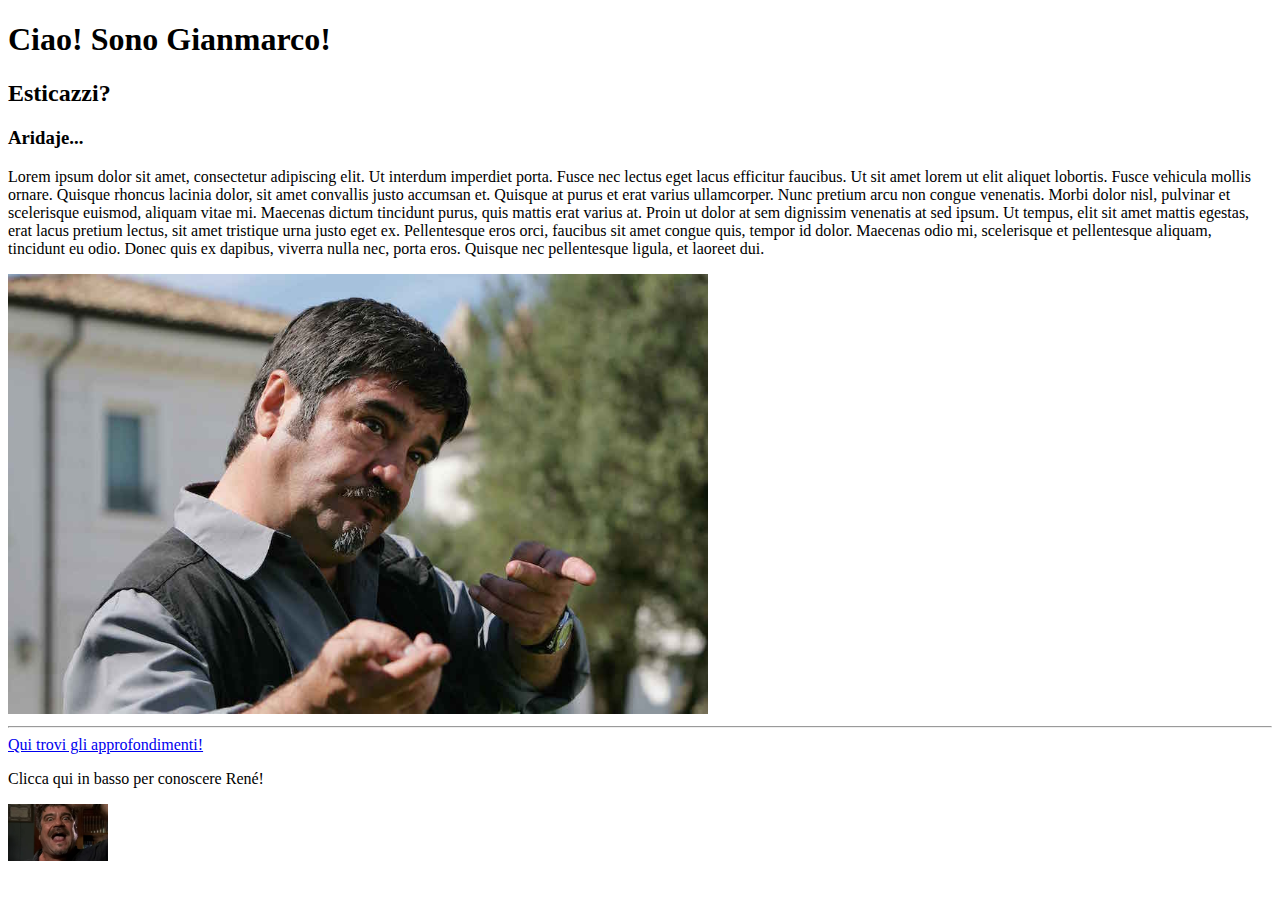
==== index.html @ 3ef364ab "Aggiunto link a video" ====
<!DOCTYPE html>
<html lang="en">
  <head>
    <meta charset="UTF-8" />
    <meta name="viewport" content="width=device-width, initial-scale=1.0" />
    <title>primoprimo</title>
  </head>

  <body>
    <!-- Questo è un Heading di primo livello -->
    <h1>Ciao! Sono Gianmarco!</h1>
    <!-- Questo è un Heading di secondo livello -->
    <h2>Esticazzi?</h2>
    <!-- Questo è un Heading di terzo livello -->
    <h3>Aridaje...</h3>
    <!-- Questo è un paragrafo -->
    <p>
      Lorem ipsum dolor sit amet, consectetur adipiscing elit. Ut interdum
      imperdiet porta. Fusce nec lectus eget lacus efficitur faucibus. Ut sit
      amet lorem ut elit aliquet lobortis. Fusce vehicula mollis ornare. Quisque
      rhoncus lacinia dolor, sit amet convallis justo accumsan et. Quisque at
      purus et erat varius ullamcorper. Nunc pretium arcu non congue venenatis.
      Morbi dolor nisl, pulvinar et scelerisque euismod, aliquam vitae mi.
      Maecenas dictum tincidunt purus, quis mattis erat varius at. Proin ut
      dolor at sem dignissim venenatis at sed ipsum. Ut tempus, elit sit amet
      mattis egestas, erat lacus pretium lectus, sit amet tristique urna justo
      eget ex. Pellentesque eros orci, faucibus sit amet congue quis, tempor id
      dolor. Maecenas odio mi, scelerisque et pellentesque aliquam, tincidunt eu
      odio. Donec quis ex dapibus, viverra nulla nec, porta eros. Quisque nec
      pellentesque ligula, et laoreet dui.
    </p>

    <img
      src="./immagini/rene.jpg"
      alt="Immagine del regista René Ferretti"
      width="700"
    />
    <hr />
    <a href="./approfondimenti.html">Qui trovi gli approfondimenti!</a>
    <p>Clicca qui in basso per conoscere René!</p>
    <a href="https://youtu.be/Ph7qomiThkw?si=tUG7WLT3eLiXmekM" target="_blank"
      ><img src="./immagini/rene2.jpg" alt="Link René" width="100"
    /></a>
  </body>
</html>
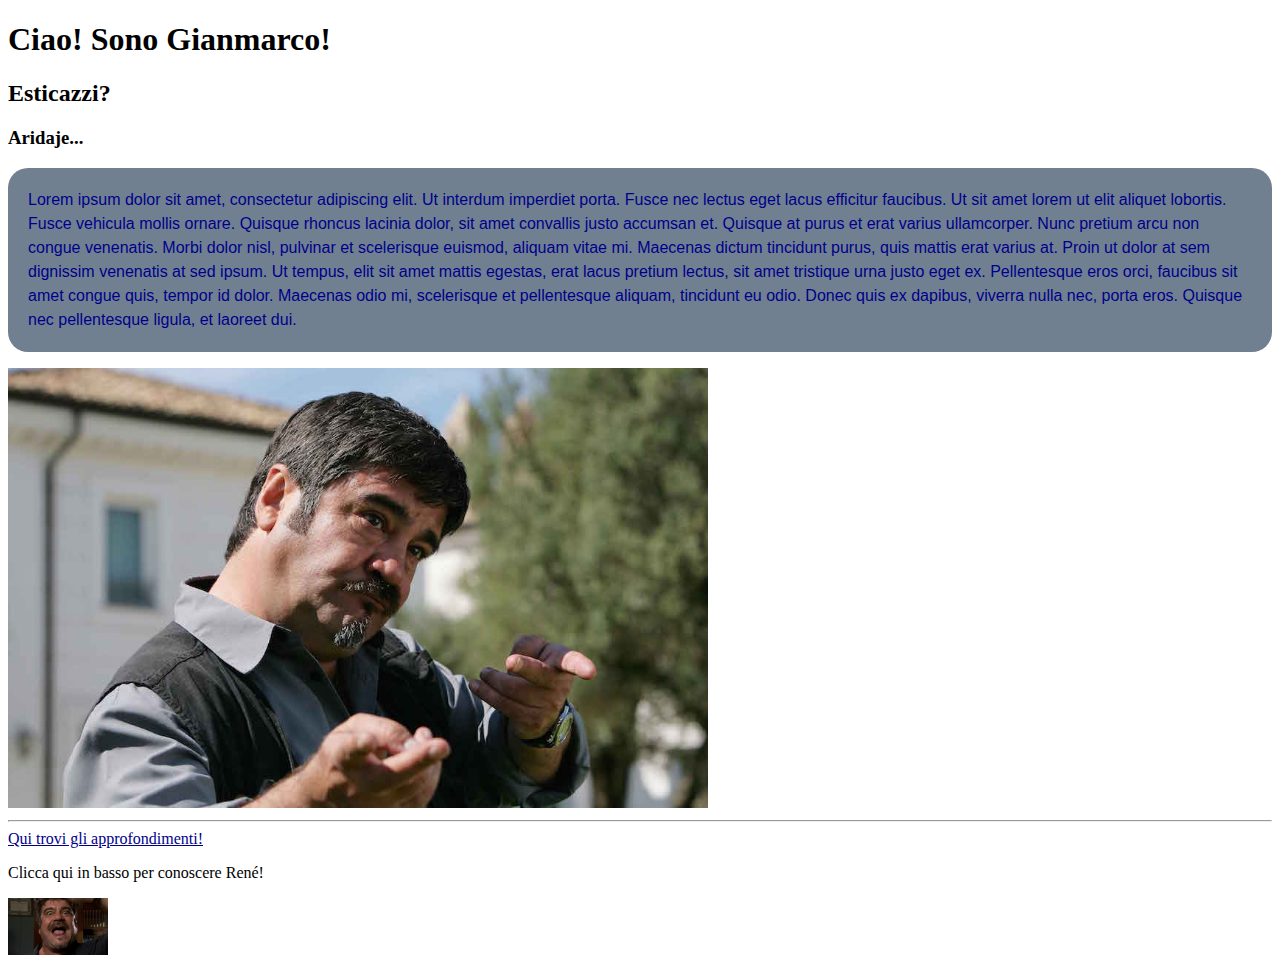
==== commit fb3d80ff: "Inserito stile e poi creato style.css" ====
--- a/index.html
+++ b/index.html
@@ -14,7 +14,7 @@
     <!-- Questo è un Heading di terzo livello -->
     <h3>Aridaje...</h3>
     <!-- Questo è un paragrafo -->
-    <p>
+    <p class="paragrafo">
       Lorem ipsum dolor sit amet, consectetur adipiscing elit. Ut interdum
       imperdiet porta. Fusce nec lectus eget lacus efficitur faucibus. Ut sit
       amet lorem ut elit aliquet lobortis. Fusce vehicula mollis ornare. Quisque
@@ -36,10 +36,36 @@
       width="700"
     />
     <hr />
-    <a href="./approfondimenti.html">Qui trovi gli approfondimenti!</a>
+    <a href="./approfondimenti.html" class="link"
+      >Qui trovi gli approfondimenti!</a
+    >
     <p>Clicca qui in basso per conoscere René!</p>
     <a href="https://youtu.be/Ph7qomiThkw?si=tUG7WLT3eLiXmekM" target="_blank"
       ><img src="./immagini/rene2.jpg" alt="Link René" width="100"
     /></a>
   </body>
+
+  <style>
+    .paragrafo {
+      color: darkblue;
+      background-color: slategray;
+      border: 2px;
+      border-radius: 20px;
+      padding: 20px;
+      font-family: Helvetica, Arial, sans-serif;
+      line-height: 1.5;
+    }
+
+    .link {
+      color: darkblue;
+    }
+
+    .link:visited {
+      color: purple;
+    }
+
+    .link:hover {
+      background-color: yellow;
+    }
+  </style>
 </html>
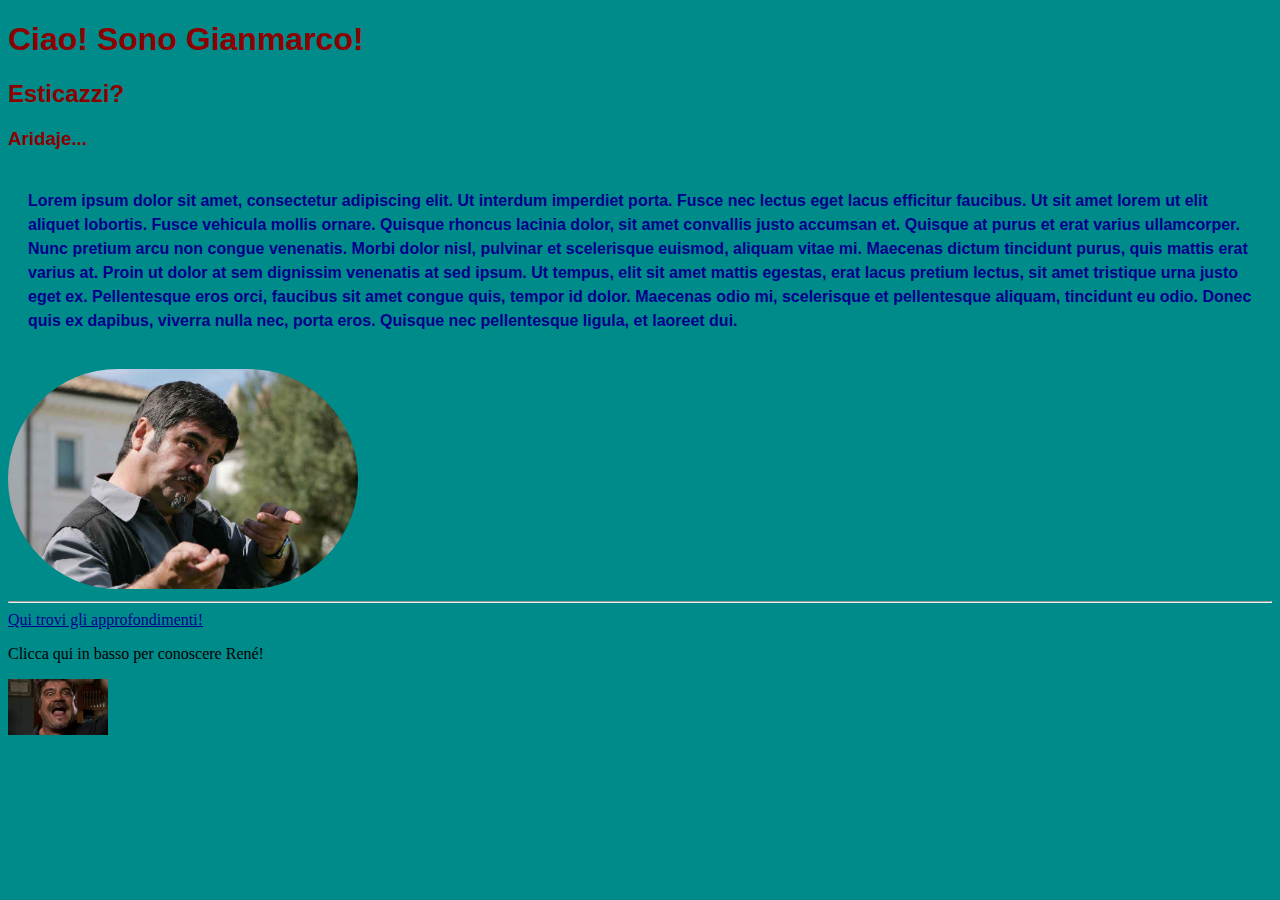
==== commit 674f6ddc: "Modificati ulteriormente stili tramite style.css" ====
--- a/index.html
+++ b/index.html
@@ -4,15 +4,16 @@
     <meta charset="UTF-8" />
     <meta name="viewport" content="width=device-width, initial-scale=1.0" />
     <title>primoprimo</title>
+    <link rel="stylesheet" href="./style.css" />
   </head>
 
   <body>
     <!-- Questo è un Heading di primo livello -->
-    <h1>Ciao! Sono Gianmarco!</h1>
+    <h1 class="titolo">Ciao! Sono Gianmarco!</h1>
     <!-- Questo è un Heading di secondo livello -->
-    <h2>Esticazzi?</h2>
+    <h2 class="titolo">Esticazzi?</h2>
     <!-- Questo è un Heading di terzo livello -->
-    <h3>Aridaje...</h3>
+    <h3 class="titolo">Aridaje...</h3>
     <!-- Questo è un paragrafo -->
     <p class="paragrafo">
       Lorem ipsum dolor sit amet, consectetur adipiscing elit. Ut interdum
@@ -33,7 +34,7 @@
     <img
       src="./immagini/rene.jpg"
       alt="Immagine del regista René Ferretti"
-      width="700"
+      class="immagine"
     />
     <hr />
     <a href="./approfondimenti.html" class="link"
@@ -44,28 +45,4 @@
       ><img src="./immagini/rene2.jpg" alt="Link René" width="100"
     /></a>
   </body>
-
-  <style>
-    .paragrafo {
-      color: darkblue;
-      background-color: slategray;
-      border: 2px;
-      border-radius: 20px;
-      padding: 20px;
-      font-family: Helvetica, Arial, sans-serif;
-      line-height: 1.5;
-    }
-
-    .link {
-      color: darkblue;
-    }
-
-    .link:visited {
-      color: purple;
-    }
-
-    .link:hover {
-      background-color: yellow;
-    }
-  </style>
 </html>
--- a/style.css
+++ b/style.css
@@ -0,0 +1,38 @@
+html {
+  background-color: darkcyan;
+}
+.titolo {
+  color: darkred;
+  font-family: "Segoe UI", Tahoma, Geneva, Verdana, sans-serif;
+}
+.paragrafo {
+  color: darkblue;
+  border: 2px;
+  border-radius: 20px;
+  padding: 20px;
+  font-family: Helvetica, Arial, sans-serif;
+  line-height: 1.5;
+  font-weight: bold;
+}
+
+.link {
+  color: darkblue;
+}
+
+.link:visited {
+  color: purple;
+}
+
+.link:hover {
+  background-color: yellow;
+}
+
+.immagine {
+  border-radius: 300px;
+  width: 350px;
+}
+
+.immagine:hover {
+  border-radius: 700px;
+  width: 700px;
+}
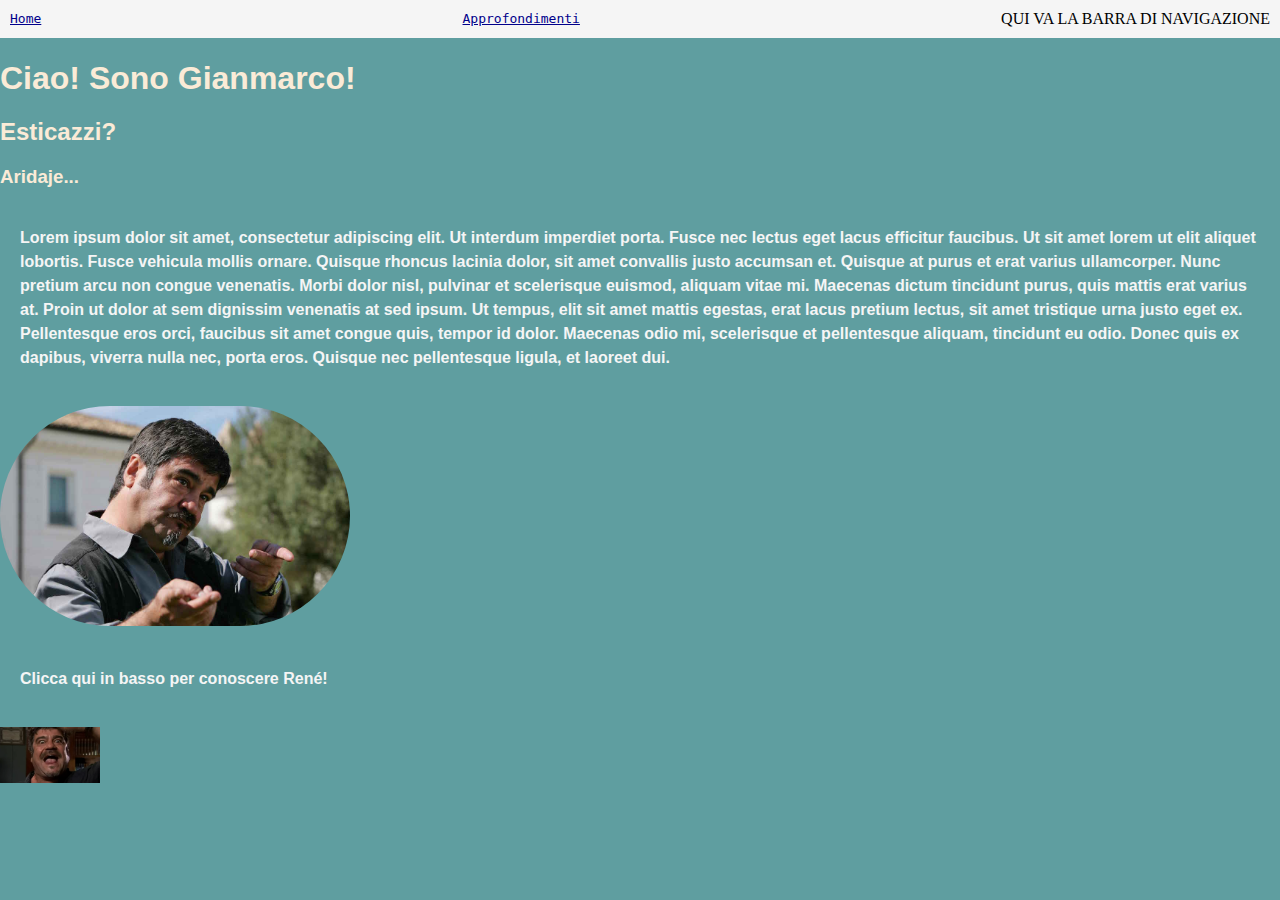
==== commit b539a5e4: "Aggiunta NavBar e spostati link" ====
--- a/index.html
+++ b/index.html
@@ -4,10 +4,16 @@
     <meta charset="UTF-8" />
     <meta name="viewport" content="width=device-width, initial-scale=1.0" />
     <title>primoprimo</title>
+    <link rel="stylesheet" href="./normalize.css" />
     <link rel="stylesheet" href="./style.css" />
   </head>
 
   <body>
+    <nav>
+      <a class="link" href="./index.html">Home</a>
+      <a class="link" href="./approfondimenti.html">Approfondimenti</a>
+      QUI VA LA BARRA DI NAVIGAZIONE
+    </nav>
     <!-- Questo è un Heading di primo livello -->
     <h1 class="titolo">Ciao! Sono Gianmarco!</h1>
     <!-- Questo è un Heading di secondo livello -->
@@ -36,11 +42,8 @@
       alt="Immagine del regista René Ferretti"
       class="immagine"
     />
-    <hr />
-    <a href="./approfondimenti.html" class="link"
-      >Qui trovi gli approfondimenti!</a
-    >
-    <p>Clicca qui in basso per conoscere René!</p>
+
+    <p class="paragrafo">Clicca qui in basso per conoscere René!</p>
     <a href="https://youtu.be/Ph7qomiThkw?si=tUG7WLT3eLiXmekM" target="_blank"
       ><img src="./immagini/rene2.jpg" alt="Link René" width="100"
     /></a>
--- a/style.css
+++ b/style.css
@@ -1,12 +1,13 @@
 html {
-  background-color: darkcyan;
+  background-color: cadetblue;
 }
+
 .titolo {
-  color: darkred;
-  font-family: "Segoe UI", Tahoma, Geneva, Verdana, sans-serif;
+  color: antiquewhite;
+  font-family: Verdana, Geneva, Tahoma, sans-serif;
 }
 .paragrafo {
-  color: darkblue;
+  color: whitesmoke;
   border: 2px;
   border-radius: 20px;
   padding: 20px;
@@ -17,6 +18,7 @@
 
 .link {
   color: darkblue;
+  font-family: monospace;
 }
 
 .link:visited {
@@ -36,3 +38,15 @@
   border-radius: 700px;
   width: 700px;
 }
+
+nav {
+  background-color: whitesmoke;
+  padding: 10px;
+  position: sticky;
+  top: 0;
+
+  display: flex;
+  flex-direction: row;
+  justify-content: space-between;
+  align-items: center;
+}
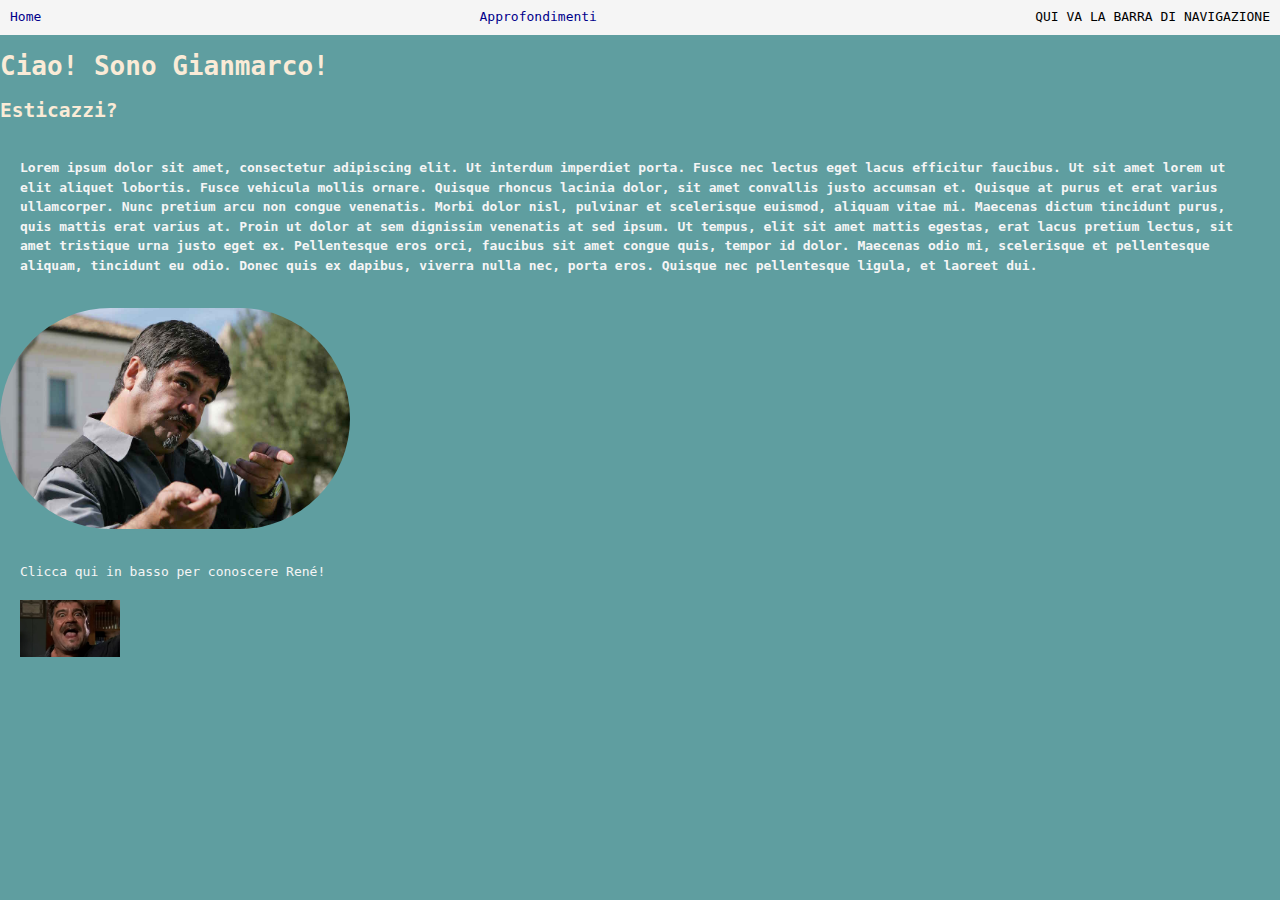
==== commit 7bdeb8ea: "Modificata navbar e modificato stile per le classi link" ====
--- a/index.html
+++ b/index.html
@@ -18,8 +18,6 @@
     <h1 class="titolo">Ciao! Sono Gianmarco!</h1>
     <!-- Questo è un Heading di secondo livello -->
     <h2 class="titolo">Esticazzi?</h2>
-    <!-- Questo è un Heading di terzo livello -->
-    <h3 class="titolo">Aridaje...</h3>
     <!-- Questo è un paragrafo -->
     <p class="paragrafo">
       Lorem ipsum dolor sit amet, consectetur adipiscing elit. Ut interdum
@@ -43,9 +41,14 @@
       class="immagine"
     />
 
-    <p class="paragrafo">Clicca qui in basso per conoscere René!</p>
-    <a href="https://youtu.be/Ph7qomiThkw?si=tUG7WLT3eLiXmekM" target="_blank"
-      ><img src="./immagini/rene2.jpg" alt="Link René" width="100"
-    /></a>
+    <p class="link-img-caption">Clicca qui in basso per conoscere René!</p>
+    <div class="link-img-container">
+      <a
+        class="link-img"
+        href="https://youtu.be/Ph7qomiThkw?si=tUG7WLT3eLiXmekM"
+        target="_blank"
+        ><img src="./immagini/rene2.jpg" alt="Link René" width="100"
+      /></a>
+    </div>
   </body>
 </html>
--- a/style.css
+++ b/style.css
@@ -4,29 +4,14 @@
 
 .titolo {
   color: antiquewhite;
-  font-family: Verdana, Geneva, Tahoma, sans-serif;
 }
 .paragrafo {
   color: whitesmoke;
   border: 2px;
   border-radius: 20px;
   padding: 20px;
-  font-family: Helvetica, Arial, sans-serif;
   line-height: 1.5;
   font-weight: bold;
-}
-
-.link {
-  color: darkblue;
-  font-family: monospace;
-}
-
-.link:visited {
-  color: purple;
-}
-
-.link:hover {
-  background-color: yellow;
 }
 
 .immagine {
@@ -50,3 +35,36 @@
   justify-content: space-between;
   align-items: center;
 }
+
+a {
+  text-decoration: none;
+  color: darkblue;
+  font-family: monospace;
+}
+
+a:visited {
+  color: purple;
+}
+
+a:hover {
+  background-color: yellow;
+}
+
+* {
+  font-family: monospace;
+}
+
+.link-img:hover {
+  background-color: transparent;
+}
+
+.link-img-container {
+  padding: 20px;
+}
+
+.link-img-caption {
+  color: whitesmoke;
+  padding: 20px;
+  padding-bottom: 0px;
+  margin-bottom: 0px;
+}
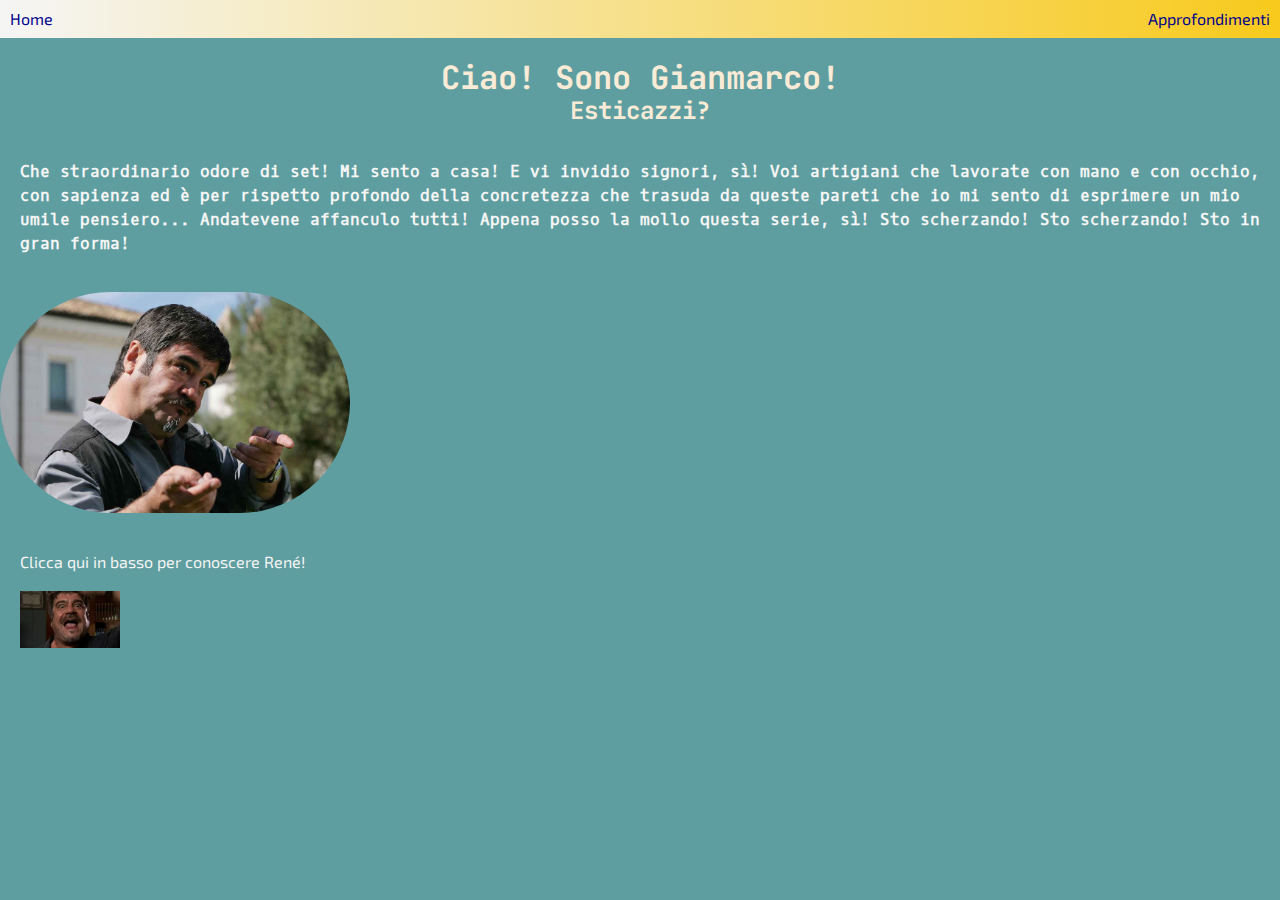
==== commit 8a7cdc3a: "Aggiunte Font e modificati navbar e layout" ====
--- a/index.html
+++ b/index.html
@@ -12,27 +12,19 @@
     <nav>
       <a class="link" href="./index.html">Home</a>
       <a class="link" href="./approfondimenti.html">Approfondimenti</a>
-      QUI VA LA BARRA DI NAVIGAZIONE
     </nav>
     <!-- Questo è un Heading di primo livello -->
     <h1 class="titolo">Ciao! Sono Gianmarco!</h1>
     <!-- Questo è un Heading di secondo livello -->
-    <h2 class="titolo">Esticazzi?</h2>
+    <h2 class="sottotitolo">Esticazzi?</h2>
     <!-- Questo è un paragrafo -->
     <p class="paragrafo">
-      Lorem ipsum dolor sit amet, consectetur adipiscing elit. Ut interdum
-      imperdiet porta. Fusce nec lectus eget lacus efficitur faucibus. Ut sit
-      amet lorem ut elit aliquet lobortis. Fusce vehicula mollis ornare. Quisque
-      rhoncus lacinia dolor, sit amet convallis justo accumsan et. Quisque at
-      purus et erat varius ullamcorper. Nunc pretium arcu non congue venenatis.
-      Morbi dolor nisl, pulvinar et scelerisque euismod, aliquam vitae mi.
-      Maecenas dictum tincidunt purus, quis mattis erat varius at. Proin ut
-      dolor at sem dignissim venenatis at sed ipsum. Ut tempus, elit sit amet
-      mattis egestas, erat lacus pretium lectus, sit amet tristique urna justo
-      eget ex. Pellentesque eros orci, faucibus sit amet congue quis, tempor id
-      dolor. Maecenas odio mi, scelerisque et pellentesque aliquam, tincidunt eu
-      odio. Donec quis ex dapibus, viverra nulla nec, porta eros. Quisque nec
-      pellentesque ligula, et laoreet dui.
+      Che straordinario odore di set! Mi sento a casa! E vi invidio signori, sì!
+      Voi artigiani che lavorate con mano e con occhio, con sapienza ed è per
+      rispetto profondo della concretezza che trasuda da queste pareti che io mi
+      sento di esprimere un mio umile pensiero... Andatevene affanculo tutti!
+      Appena posso la mollo questa serie, sì! Sto scherzando! Sto scherzando!
+      Sto in gran forma!
     </p>
 
     <img
--- a/style.css
+++ b/style.css
@@ -2,10 +2,86 @@
   background-color: cadetblue;
 }
 
+@font-face {
+  font-family: Cabin;
+  src: url(./font/Cabin/Cabin-VariableFont_wdth\wght.ttf);
+  font-style: normal;
+}
+
+@font-face {
+  font-family: Cabin;
+  src: url(./font/Cabin/Cabin-Italic-VariableFont_wdth\wght.ttf);
+  font-style: italic;
+}
+
+@font-face {
+  font-family: Exo_2;
+  src: url(./font/Exo_2/Exo2-VariableFont_wght.ttf);
+  font-style: normal;
+}
+
+@font-face {
+  font-family: Exo_2;
+  src: url(./font/Exo_2/Exo2-Italic-VariableFont_wght.ttf);
+  font-style: italic;
+}
+
+@font-face {
+  font-family: JetBrains_Mono;
+  src: url(./font/JetBrains_Mono/JetBrainsMono-VariableFont_wght.ttf);
+  font-style: normal;
+}
+
+@font-face {
+  font-family: JetBrains_Mono;
+  src: url(./font/JetBrains_Mono/JetBrainsMono-Italic-VariableFont_wght.ttf);
+  font-style: italic;
+}
+
+@font-face {
+  font-family: Kode_Mono;
+  src: url(./font/Kode_Mono/KodeMono-VariableFont_wght.ttf);
+  font-style: normal;
+}
+
+@font-face {
+  font-family: Noto_Sans_Arabic;
+  src: url(./font/Noto_Sans_Arabic/NotoSansArabic-VariableFont_wdth\wght.ttf);
+  font-style: normal;
+}
+
+@font-face {
+  font-family: Oxygen_Mono;
+  src: url(./font/Oxygen_Mono/OxygenMono-Regular.ttf);
+  font-style: normal;
+}
+
+@font-face {
+  font-family: Sono;
+  src: url(./font/Sono/Sono-VariableFont_MONO\wght.ttf);
+  font-style: normal;
+}
+
 .titolo {
+  font-family: JetBrains_Mono;
   color: antiquewhite;
+  text-align: center;
+  padding-bottom: 0px;
+  margin-bottom: 0px;
 }
+
+.sottotitolo {
+  font-family: JetBrains_Mono;
+  color: antiquewhite;
+  text-align: center;
+  padding-top: 0px;
+  padding-bottom: 0px;
+  margin-top: 0px;
+  margin-bottom: 0px;
+}
+
 .paragrafo {
+  font-family: Oxygen_Mono;
   color: whitesmoke;
   border: 2px;
   border-radius: 20px;
@@ -25,7 +101,7 @@
 }
 
 nav {
-  background-color: whitesmoke;
+  background-image: linear-gradient(to right, whitesmoke, #f8ca1d);
   padding: 10px;
   position: sticky;
   top: 0;
@@ -39,7 +115,7 @@
 a {
   text-decoration: none;
   color: darkblue;
-  font-family: monospace;
+  font-family: Exo_2;
 }
 
 a:visited {
@@ -48,10 +124,6 @@
 
 a:hover {
   background-color: yellow;
-}
-
-* {
-  font-family: monospace;
 }
 
 .link-img:hover {
@@ -63,6 +135,7 @@
 }
 
 .link-img-caption {
+  font-family: Exo_2;
   color: whitesmoke;
   padding: 20px;
   padding-bottom: 0px;
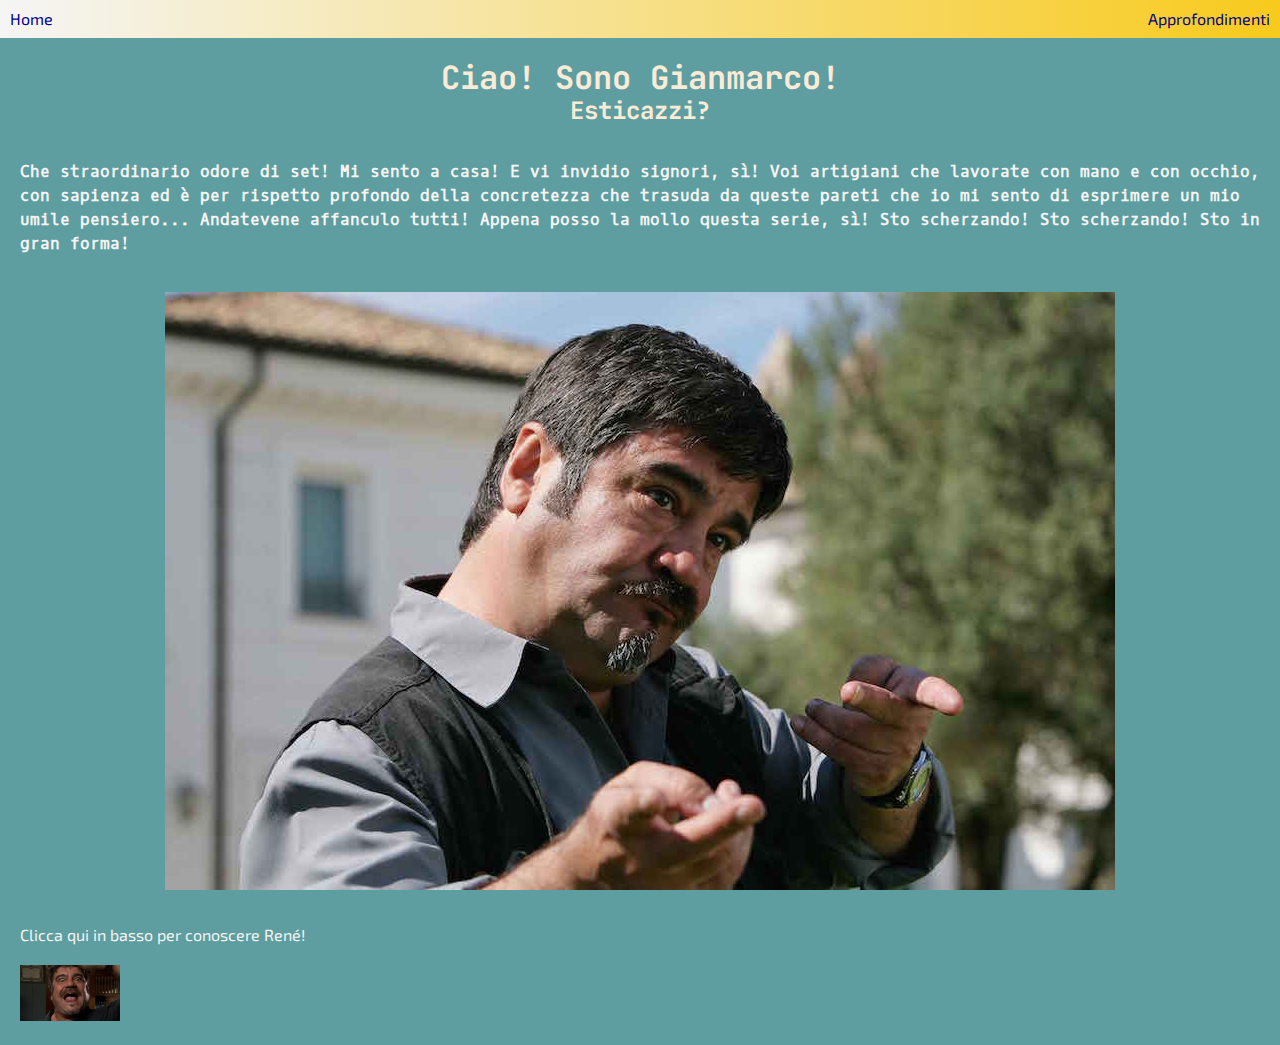
==== commit 73a14780: "Sistemato layout immagini (display)" ====
--- a/index.html
+++ b/index.html
@@ -30,7 +30,7 @@
     <img
       src="./immagini/rene.jpg"
       alt="Immagine del regista René Ferretti"
-      class="immagine"
+      class="img_full"
     />
 
     <p class="link-img-caption">Clicca qui in basso per conoscere René!</p>
--- a/style.css
+++ b/style.css
@@ -100,6 +100,14 @@
   width: 700px;
 }
 
+.img_full {
+  display: block;
+  max-width: 100%;
+  height: auto;
+  margin-left: auto;
+  margin-right: auto;
+}
+
 nav {
   background-image: linear-gradient(to right, whitesmoke, #f8ca1d);
   padding: 10px;
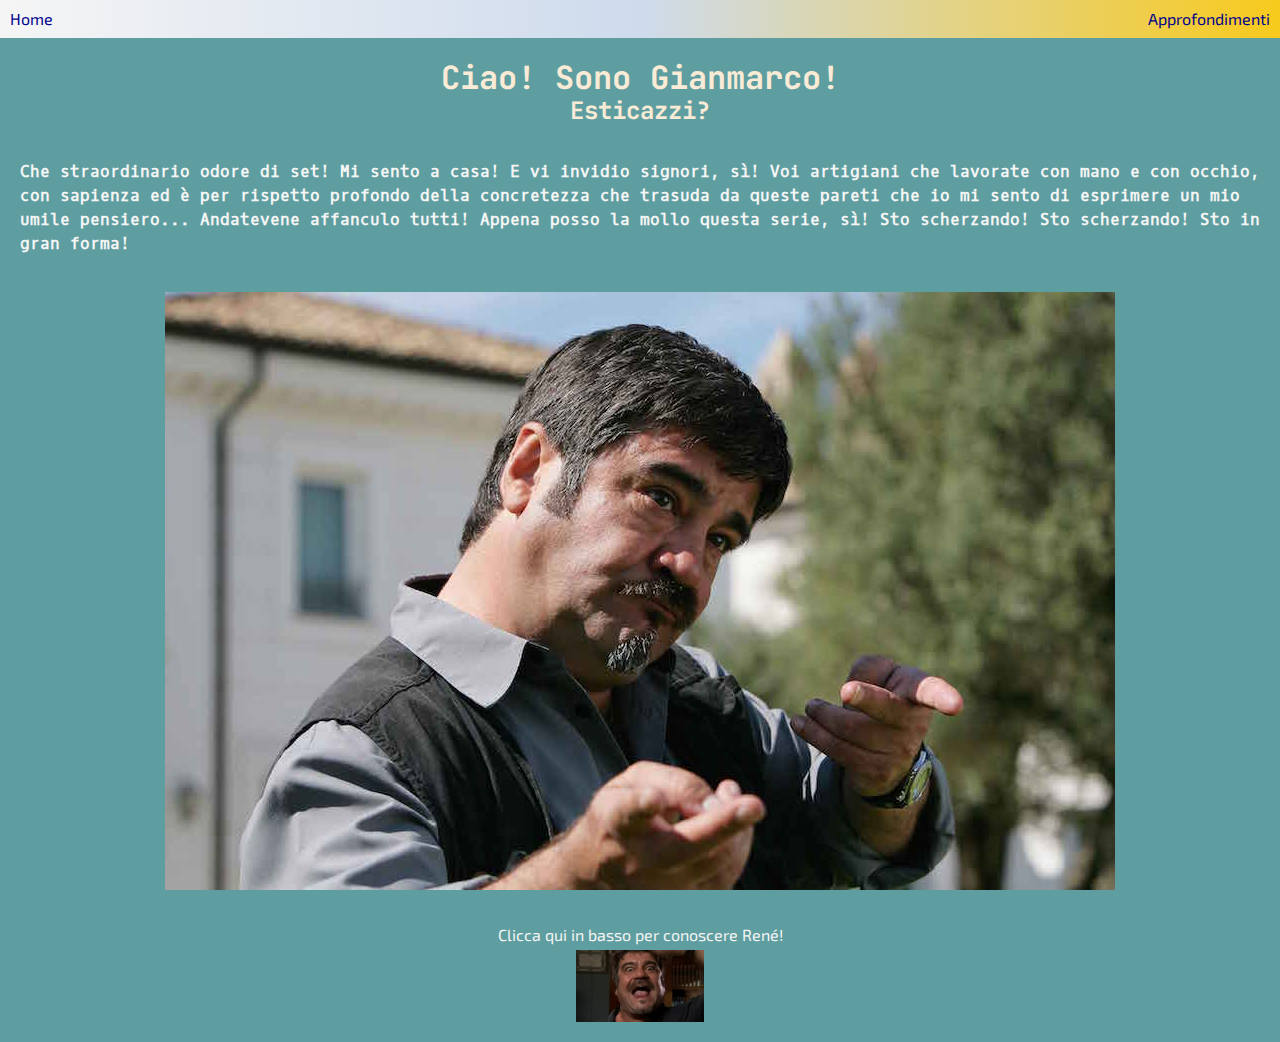
==== commit 0d52149f: "Modificato layout link img" ====
--- a/index.html
+++ b/index.html
@@ -33,13 +33,14 @@
       class="img_full"
     />
 
-    <p class="link-img-caption">Clicca qui in basso per conoscere René!</p>
     <div class="link-img-container">
-      <a
-        class="link-img"
-        href="https://youtu.be/Ph7qomiThkw?si=tUG7WLT3eLiXmekM"
-        target="_blank"
-        ><img src="./immagini/rene2.jpg" alt="Link René" width="100"
+      <p class="link-img-caption">Clicca qui in basso per conoscere René!</p>
+      <a href="https://youtu.be/Ph7qomiThkw?si=tUG7WLT3eLiXmekM" target="_blank"
+        ><img
+          class="link-img"
+          src="./immagini/rene2.jpg"
+          alt="Link René"
+          width="100"
       /></a>
     </div>
   </body>
--- a/style.css
+++ b/style.css
@@ -1,5 +1,9 @@
 html {
   background-color: cadetblue;
+  animation-name: body;
+  animation-duration: 15s;
+  animation-iteration-count: infinite;
+  animation-timing-function: ease-in-out;
 }
 
 @font-face {
@@ -90,16 +94,6 @@
   font-weight: bold;
 }
 
-.immagine {
-  border-radius: 300px;
-  width: 350px;
-}
-
-.immagine:hover {
-  border-radius: 700px;
-  width: 700px;
-}
-
 .img_full {
   display: block;
   max-width: 100%;
@@ -109,10 +103,22 @@
 }
 
 nav {
-  background-image: linear-gradient(to right, whitesmoke, #f8ca1d);
+  background-image: linear-gradient(
+    90deg,
+    whitesmoke,
+    #cedbed,
+    #f8ca1d,
+    #cedbed,
+    whitesmoke
+  );
   padding: 10px;
   position: sticky;
   top: 0;
+  background-size: 200%;
+  animation-name: navgrad;
+  animation-duration: 7s;
+  animation-timing-function: linear;
+  animation-iteration-count: infinite;
 
   display: flex;
   flex-direction: row;
@@ -134,12 +140,17 @@
   background-color: yellow;
 }
 
+.link-img {
+  padding: 20px;
+  padding-top: 5px;
+  display: block;
+  width: 10%;
+  margin-left: auto;
+  margin-right: auto;
+}
+
 .link-img:hover {
   background-color: transparent;
-}
-
-.link-img-container {
-  padding: 20px;
 }
 
 .link-img-caption {
@@ -148,4 +159,35 @@
   padding: 20px;
   padding-bottom: 0px;
   margin-bottom: 0px;
+  text-align: center;
 }
+
+@keyframes body {
+  0% {
+    background-color: cadetblue;
+  }
+  25% {
+    background-color: darkslategray;
+  }
+  50% {
+    background-color: darkcyan;
+  }
+  75% {
+    background-color: darkslategray;
+  }
+  100% {
+    background-color: cadetblue;
+  }
+}
+
+@keyframes navgrad {
+  0% {
+    background-position: 100% 0%;
+  }
+  50% {
+    background-position: 0% 0;
+  }
+  100% {
+    background-position: -100% 0%;
+  }
+}
